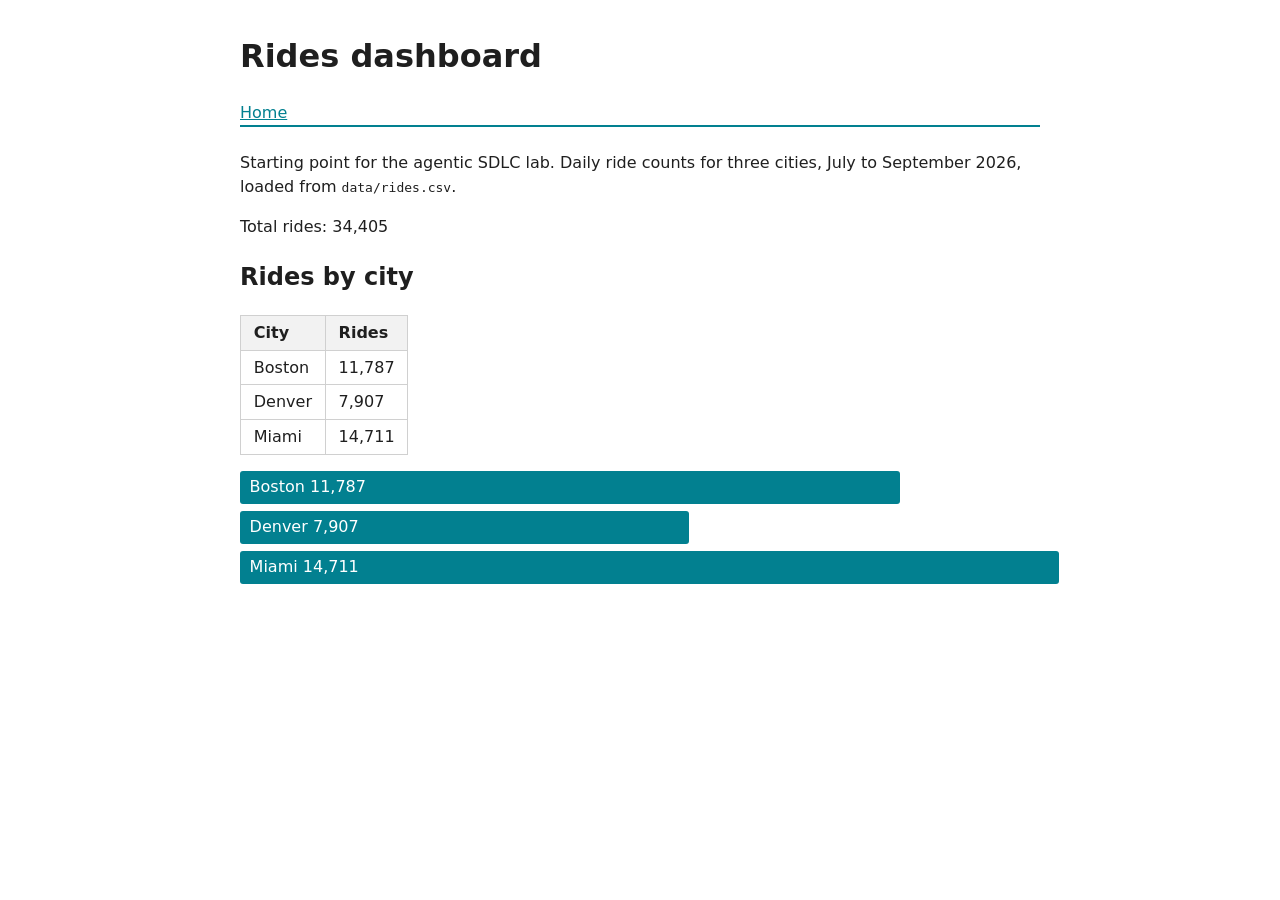
==== site/index.html @ 6394160e "Initial commit" ====
<!doctype html>
<html lang="en">
<head>
  <meta charset="utf-8">
  <meta name="viewport" content="width=device-width, initial-scale=1">
  <title>Rides dashboard</title>
  <link rel="stylesheet" href="./style.css">
</head>
<body>
  <header>
    <h1>Rides dashboard</h1>
    <nav><a href="./index.html">Home</a></nav>
  </header>
  <main>
    <p>Starting point for the agentic SDLC lab. Daily ride counts for three cities, July to September 2026, loaded from <code>data/rides.csv</code>.</p>
    <p id="total" aria-live="polite">Loading data&hellip;</p>
    <section>
      <h2>Rides by city</h2>
      <table id="by-city">
        <thead><tr><th>City</th><th>Rides</th></tr></thead>
        <tbody></tbody>
      </table>
      <div id="chart" class="bars" role="img" aria-label="Bar chart of rides by city"></div>
    </section>
  </main>
  <script type="module">
    import { parseCsv } from "./src/csv.js";
    import { totalRides, ridesByCity } from "./src/stats.js";

    const response = await fetch("./data/rides.csv");
    const rows = parseCsv(await response.text());
    const byCity = ridesByCity(rows);

    document.getElementById("total").textContent =
      `Total rides: ${totalRides(rows).toLocaleString()}`;

    const tbody = document.querySelector("#by-city tbody");
    const chart = document.getElementById("chart");
    const max = Math.max(...byCity.map((d) => d.rides));
    for (const { city, rides } of byCity) {
      const tr = document.createElement("tr");
      tr.innerHTML = `<td>${city}</td><td>${rides.toLocaleString()}</td>`;
      tbody.appendChild(tr);

      const bar = document.createElement("div");
      bar.className = "bar";
      bar.style.width = `${(rides / max) * 100}%`;
      bar.textContent = `${city} ${rides.toLocaleString()}`;
      chart.appendChild(bar);
    }
  </script>
</body>
</html>
---- site/style.css ----
:root { font-family: system-ui, sans-serif; color: #1f1f1f; background: #ffffff; }
body { max-width: 50rem; margin: 2rem auto; padding: 0 1rem; line-height: 1.5; }
header { border-bottom: 2px solid #028090; margin-bottom: 1.5rem; }
nav a { color: #028090; margin-right: 1rem; }
table { border-collapse: collapse; margin: 1rem 0; }
th, td { border: 1px solid #d0d0d0; padding: 0.3rem 0.8rem; text-align: left; }
th { background: #f2f2f2; }
.bars { display: flex; flex-direction: column; gap: 0.4rem; margin: 1rem 0; }
.bar { background: #028090; color: #ffffff; padding: 0.3rem 0.6rem; border-radius: 3px; white-space: nowrap; min-width: 6rem; }
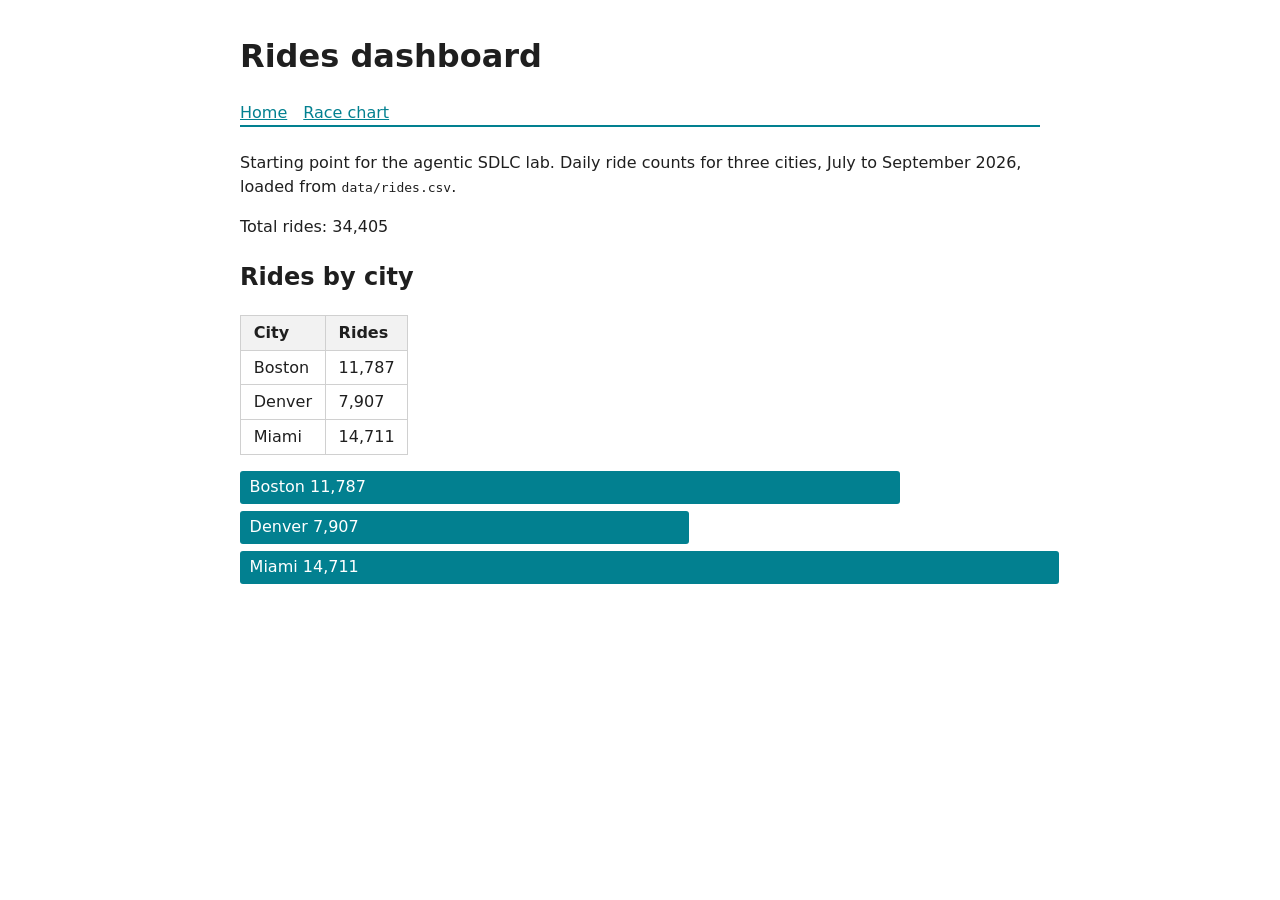
==== commit e142b49c: "Add race chart page that plays through the frames New race module turns ride rows into ranked frames" ====
--- a/site/index.html
+++ b/site/index.html
@@ -9,7 +9,7 @@
 <body>
   <header>
     <h1>Rides dashboard</h1>
-    <nav><a href="./index.html">Home</a></nav>
+    <nav><a href="./index.html">Home</a><a href="./race.html">Race chart</a></nav>
   </header>
   <main>
     <p>Starting point for the agentic SDLC lab. Daily ride counts for three cities, July to September 2026, loaded from <code>data/rides.csv</code>.</p>
--- a/site/style.css
+++ b/site/style.css
@@ -7,3 +7,8 @@
 th { background: #f2f2f2; }
 .bars { display: flex; flex-direction: column; gap: 0.4rem; margin: 1rem 0; }
 .bar { background: #028090; color: #ffffff; padding: 0.3rem 0.6rem; border-radius: 3px; white-space: nowrap; min-width: 6rem; }
+.race { display: flex; flex-direction: column; gap: 0.4rem; margin: 1rem 0; }
+.race-row { display: grid; grid-template-columns: 5rem 1fr 4.5rem; align-items: center; gap: 0.6rem; }
+.race-track { display: block; }
+.race-bar { display: block; height: 1.8rem; background: #028090; border-radius: 3px; transition: width 100ms linear; }
+.race-rides { text-align: right; font-variant-numeric: tabular-nums; }
